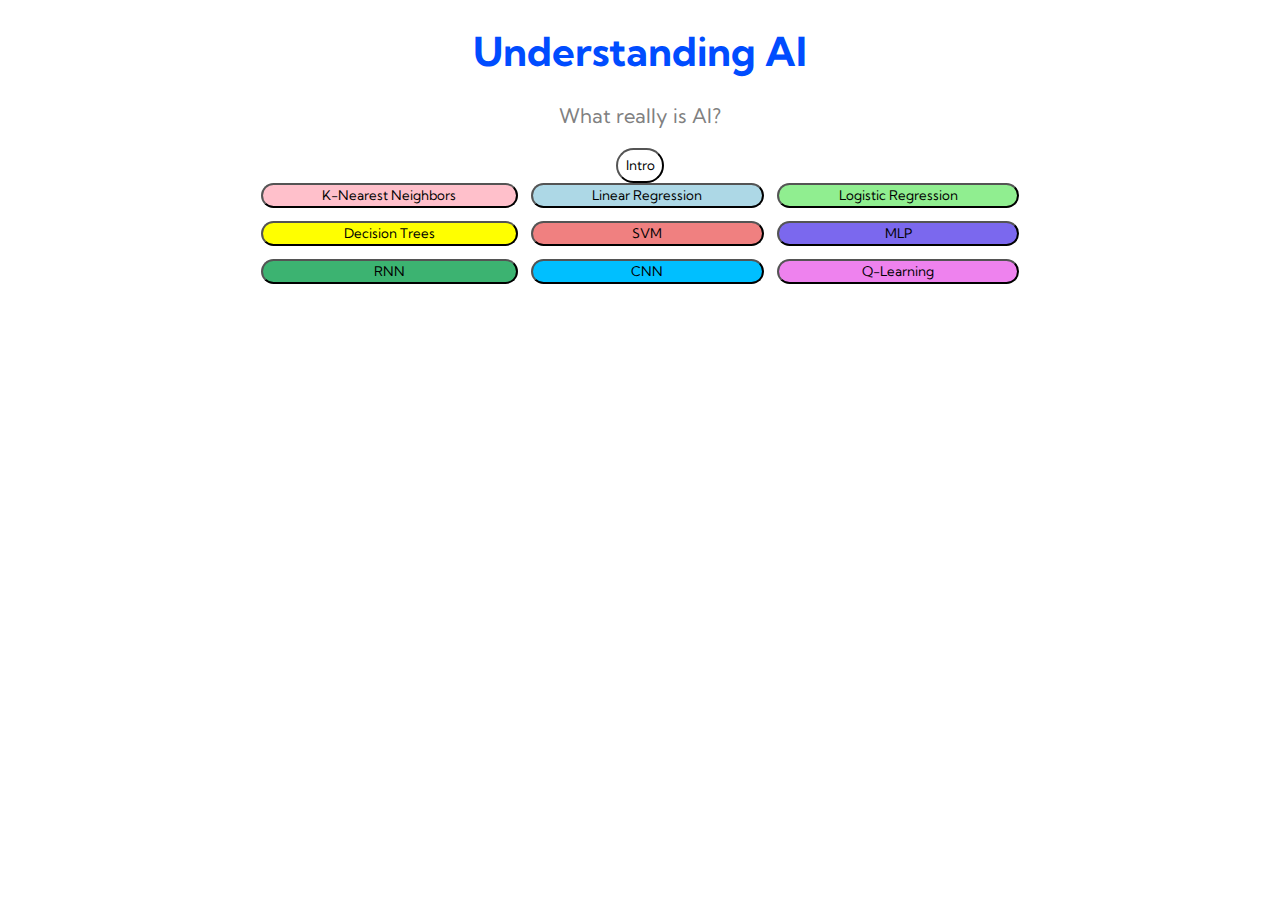
==== index.html @ 4ed59121 "messing around with button grid" ====
<!DOCTYPE html>
<html lang="en">

<head>
    <title>Understanding AI</title>
    <link rel="stylesheet" href="styles.css">
    <link rel="preconnect" href="https://fonts.googleapis.com">
    <link rel="preconnect" href="https://fonts.gstatic.com" crossorigin>
    <link
        href="https://fonts.googleapis.com/css2?family=Kumbh+Sans:wght@100..900&family=Lexend:wght@100..900&display=swap"
        rel="stylesheet">
</head>

<body>
    <h1 style="text-align: center; color: rgb(0, 76, 255); font-size:40px">Understanding AI</h1>
    <p style="text-align: center; color: gray; font-size:20px">What really is AI?</p>

    <div style="padding-left:20%;padding-right:20%;display:flex;align-items:center;justify-content:center">
        <button class="button">Intro</button>
    </div>

    <div class="buttonHolder">
        <button class="pink button">K-Nearest Neighbors</button>
        <button class="lightblue button">Linear Regression</button>
        <button class="lightgreen button">Logistic Regression</button>
        <button class="yellow button">Decision Trees</button>
        <button class="lightcoral button">SVM</button>
        <button class="mediumslateblue button">MLP</button>
        <button class="mediumseagreen button">RNN</button>
        <button class="deepskyblue button">CNN</button>
        <button class="violet button">Q-Learning</button>
    </div>
</body>

</html>
---- styles.css ----
body {
    font-family: "Kumbh Sans";
    color: rgb(50, 50, 50);
}

.buttonHolder {
    display: grid;
    grid-template-columns: auto auto auto;
    padding-left: 20%;
    padding-right: 20%;
    gap:1vw;
}

.button {
    border-radius: 100px;
    padding: 1%;
    cursor: pointer;
    transition: 0.3s;
    /* aspect-ratio: 3/1; */
    background-color: var(--default-color);
    font-family: "Kumbh Sans";
}
.button:hover {
    background-color: var(--hover-color);
}

.pink {
    --default-color: pink;
    --hover-color: rgb(255, 230, 234);
}
.lightblue {
    --default-color: lightblue;
    --hover-color: rgb(227, 243, 249);
}
.lightgreen {
    --default-color: lightgreen;
    --hover-color: rgb(231, 248, 231);
}
.yellow {
    --default-color: yellow;
    --hover-color: rgb(250, 250, 187);
}
.lightcoral {
    --default-color: lightcoral;
    --hover-color: rgb(247, 204, 204);
}
.mediumslateblue {
    --default-color: mediumslateblue;
    --hover-color: rgb(212, 205, 248);
}
.mediumseagreen {
    --default-color: mediumseagreen;
    --hover-color: rgb(194, 255, 221);
}
.deepskyblue {
    --default-color: deepskyblue;
    --hover-color: rgb(188, 236, 252);
}
.violet {
    --default-color: violet;
    --hover-color: rgb(251, 205, 251);
}
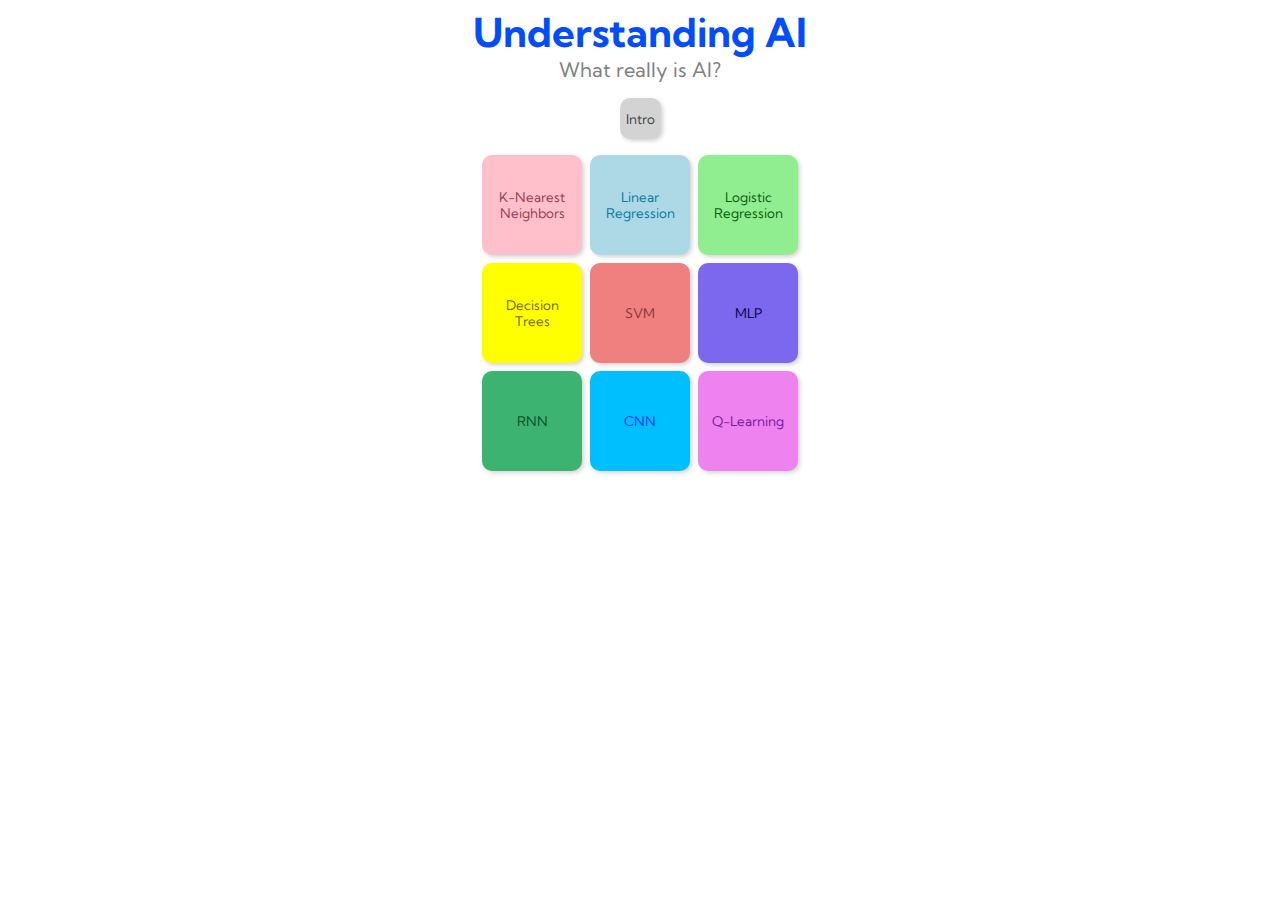
==== commit 0d37c2aa: "fancy buttons" ====
--- a/index.html
+++ b/index.html
@@ -12,11 +12,11 @@
 </head>
 
 <body>
-    <h1 style="text-align: center; color: rgb(0, 76, 255); font-size:40px">Understanding AI</h1>
-    <p style="text-align: center; color: gray; font-size:20px">What really is AI?</p>
+    <h1 style="color: rgb(0, 76, 255); font-size:40px; margin: 0;">Understanding AI</h1>
+    <p style="color: gray; font-size:20px; margin: 0;">What really is AI?</p>
 
-    <div style="padding-left:20%;padding-right:20%;display:flex;align-items:center;justify-content:center">
-        <button class="button">Intro</button>
+    <div style="margin:1rem; display:flex; align-items:center">
+        <button class="lightgray button">Intro</button>
     </div>
 
     <div class="buttonHolder">
--- a/styles.css
+++ b/styles.css
@@ -1,62 +1,82 @@
 body {
     font-family: "Kumbh Sans";
     color: rgb(50, 50, 50);
+    display: flex;
+    align-items: center;
+    flex-direction: column;
 }
 
 .buttonHolder {
     display: grid;
-    grid-template-columns: auto auto auto;
-    padding-left: 20%;
-    padding-right: 20%;
-    gap:1vw;
+    grid-template-columns: repeat(3, 100px);
+    gap:0.5rem;
+    width: fit-content;
+    
 }
 
 .button {
-    border-radius: 100px;
-    padding: 1%;
+    border-radius: 10px;
     cursor: pointer;
+    border: none;
     transition: 0.3s;
-    /* aspect-ratio: 3/1; */
+    aspect-ratio: 1;
     background-color: var(--default-color);
+    color: var(--text-color);
     font-family: "Kumbh Sans";
+    box-shadow: 2px 2px 4px lightgray;
 }
 .button:hover {
     background-color: var(--hover-color);
+    transform: scale(1.1);
 }
 
 .pink {
     --default-color: pink;
     --hover-color: rgb(255, 230, 234);
+    --text-color: rgb(152, 65, 80);
 }
 .lightblue {
     --default-color: lightblue;
     --hover-color: rgb(227, 243, 249);
+    --text-color: rgb(9, 125, 163);
 }
 .lightgreen {
     --default-color: lightgreen;
     --hover-color: rgb(231, 248, 231);
+    --text-color:rgb(11, 95, 11);
 }
 .yellow {
     --default-color: yellow;
     --hover-color: rgb(250, 250, 187);
+    --text-color:rgb(110, 110, 0);
 }
 .lightcoral {
     --default-color: lightcoral;
     --hover-color: rgb(247, 204, 204);
+    --text-color: rgb(138, 55, 55);
 }
 .mediumslateblue {
     --default-color: mediumslateblue;
     --hover-color: rgb(212, 205, 248);
+    --text-color: rgb(14, 3, 74);
 }
 .mediumseagreen {
     --default-color: mediumseagreen;
     --hover-color: rgb(194, 255, 221);
+    --text-color: rgb(9, 82, 42);
 }
 .deepskyblue {
     --default-color: deepskyblue;
     --hover-color: rgb(188, 236, 252);
+    --text-color: rgb(0, 60, 255);
 }
 .violet {
     --default-color: violet;
     --hover-color: rgb(251, 205, 251);
+    --text-color: rgb(123, 26, 159);
+}
+.lightgray {
+    --default-color: lightgray;
+    --hover-color: rgb(233, 233, 233);
+    --text-color: rgb(68, 68, 68);
 }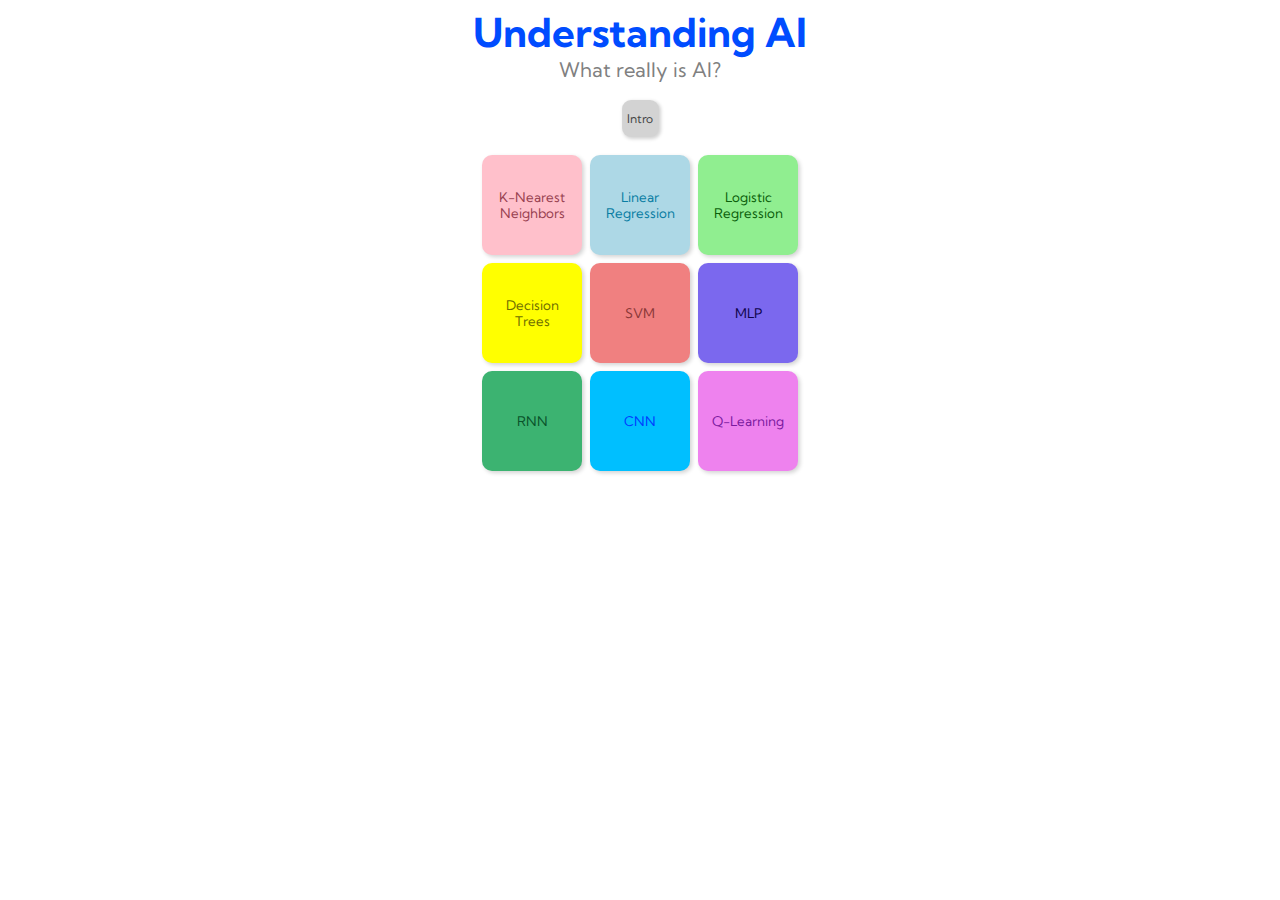
==== commit 81c73bc1: "click effects" ====
--- a/index.html
+++ b/index.html
@@ -16,7 +16,7 @@
     <p style="color: gray; font-size:20px; margin: 0;">What really is AI?</p>
 
     <div style="margin:1rem; display:flex; align-items:center">
-        <button class="lightgray button">Intro</button>
+        <button class="lightgray button active">Intro</button>
     </div>
 
     <div class="buttonHolder">
@@ -32,4 +32,5 @@
     </div>
 </body>
 
+<script src="main.js"></script>
 </html>--- a/styles.css
+++ b/styles.css
@@ -28,6 +28,9 @@
 .button:hover {
     background-color: var(--hover-color);
     transform: scale(1.1);
+}
+.active {
+    transform: scale(0.9);
 }
 
 .pink {
